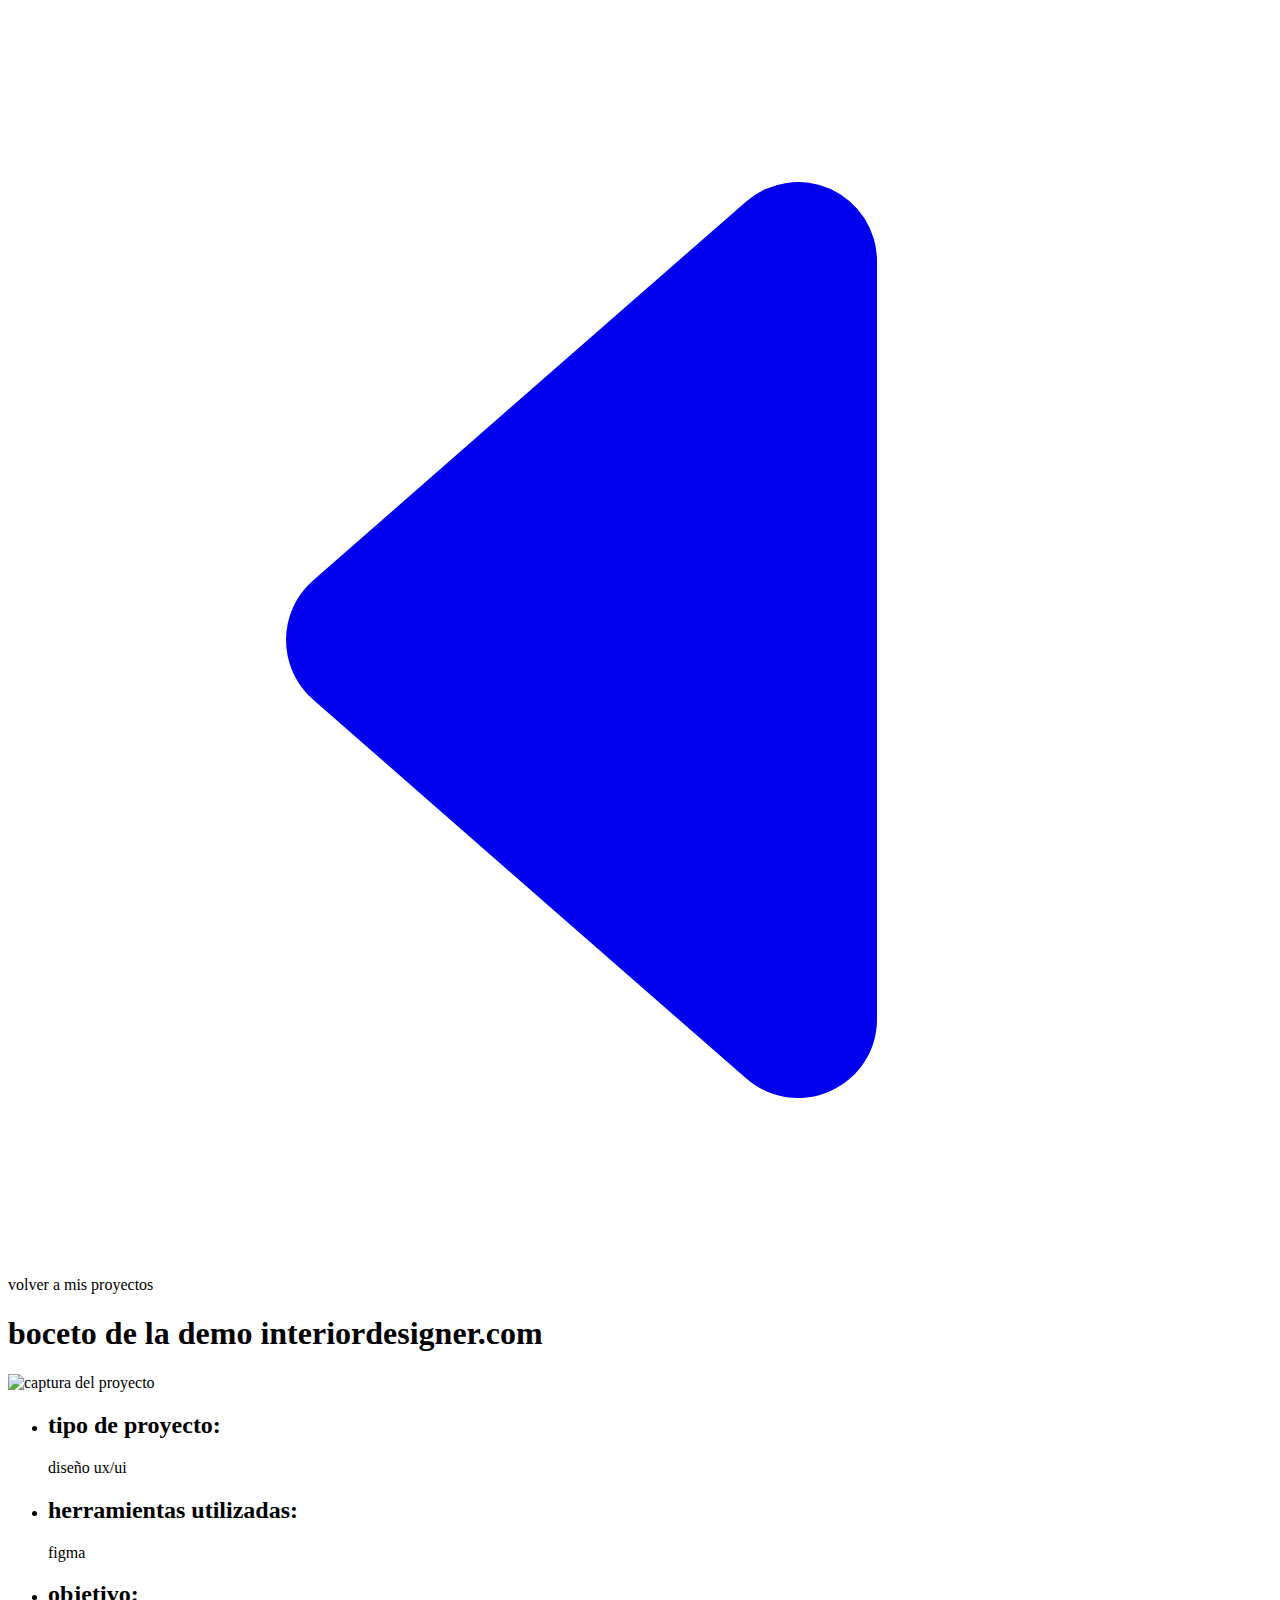
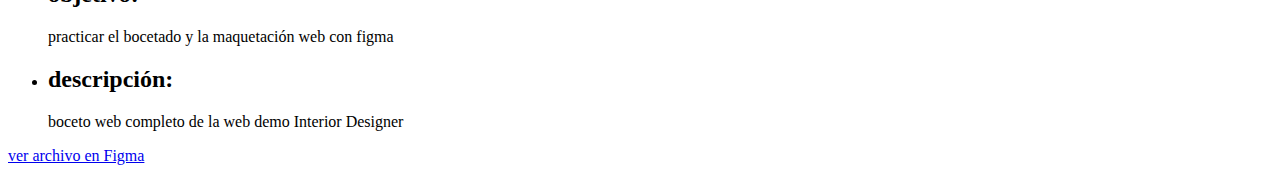
==== demo-interiordesigner.html @ db823369 "Add files via upload" ====
<!-- Iniciamos el código de html que va a tener como objetivo estructurar la ficha de cada proyecto del portfolio. -->
<!-- Metodología utilizada en las clases: suit-css. -->

<!-- Declaración de documento html. -->
<!DOCTYPE html>
<!-- Seleccionamos español como idioma. -->
<html lang="es">
<head>
    <!-- Codificación de caracteres. -->
    <meta charset="UTF-8">
    <meta http-equiv="X-UA-Compatible" content="IE=edge">
    <meta name="viewport" content="width=device-width, initial-scale=1.0">
    <!-- Enlace a la hoja de estilos css. -->
    <link rel="stylesheet" href="css/proyecto.css">
    <!-- Enlace al código de js. -->
    <script src="js/proyecto.js" defer></script>
    <!-- Favicon. -->
    <link rel="icon" type="icon/webp" href="assets/images/favicondark.webp">
    <!-- Título seo. -->
    <title>Alejandro Ochando - FrontEnd Developer & Digital Marketer</title>
    <!-- Tipógrafías de google fonts necesarias. -->
    <link rel="preconnect" href="https://fonts.googleapis.com">
    <link rel="preconnect" href="https://fonts.gstatic.com" crossorigin>
    <link href="https://fonts.googleapis.com/css2?family=Poppins:ital,wght@0,100;0,200;0,300;0,400;0,500;0,600;0,700;1,100;1,200;1,300;1,400;1,500;1,600;1,700&display=swap" rel="stylesheet">
</head>

<!-- Se inicia el contenido legible por el navegador. -->
<body>

    <!-- Mensaje de volver hacia atrás. -->
    <div class="Back-contenedor">

        <a href="https://www.alejandroochando.com/#proyectos" class="Back-a">
            <div class="Back">
                <svg xmlns="http://www.w3.org/2000/svg" fill="currentColor" class="Back-svg" viewBox="0 0 16 16">
                    <path d="m3.86 8.753 5.482 4.796c.646.566 1.658.106 1.658-.753V3.204a1 1 0 0 0-1.659-.753l-5.48 4.796a1 1 0 0 0 0 1.506z"/>
                </svg>
            </div>
        </a>

        <div class="Back-message">
            <span class="Back-span">volver a mis proyectos</span>
        </div>

    </div>

    <!-- Comienza el contenido de la ficha de proyecto. -->
    <div class="Contenedor">

        <h1 class="Contenedor-title">boceto de la demo interiordesigner.com</h1>

        <div class="Contenedor-interiordesign">
            
            <div class="Contenedor-scrollbar">
                <img src="assets/images/capturainterior.webp" alt="captura del proyecto" class="Contenedor-img escritorio">
            </div>

            <ul class="Contenedor-ul">
                <li class="Contenedor-li"><h2 class="Contenedor-h2">tipo de proyecto:</h2><p class="Contenedor-p">diseño ux/ui</p></li>
                <li class="Contenedor-li"><h2 class="Contenedor-h2">herramientas utilizadas:</h2><p class="Contenedor-p">figma</p></li>
                <li class="Contenedor-li"><h2 class="Contenedor-h2">objetivo:</h2><p class="Contenedor-p">practicar el bocetado y la maquetación web con figma</p></li>
                <li class="Contenedor-li"><h2 class="Contenedor-h2">descripción:</h2><p class="Contenedor-p">boceto web completo de la web demo Interior Designer</p></li>
            </ul>

        </div>

    </div>

    <!-- Botón de enlace a Figma. -->
    <a href="https://www.figma.com/file/KSnKx8q1UIrU9FPF46fWFl/Bocetado-Interior-Designer?node-id=1%3A5&t=AhSv3w5gjYajPRsr-1" class="Git-a" title="Ir a ver el archivo en Figma" target="_blank" rel="noreferrer">
        <div class="Git">
            <p class="Git-p">ver archivo en Figma</p>
        </div>
    </a>

</body>
</html>
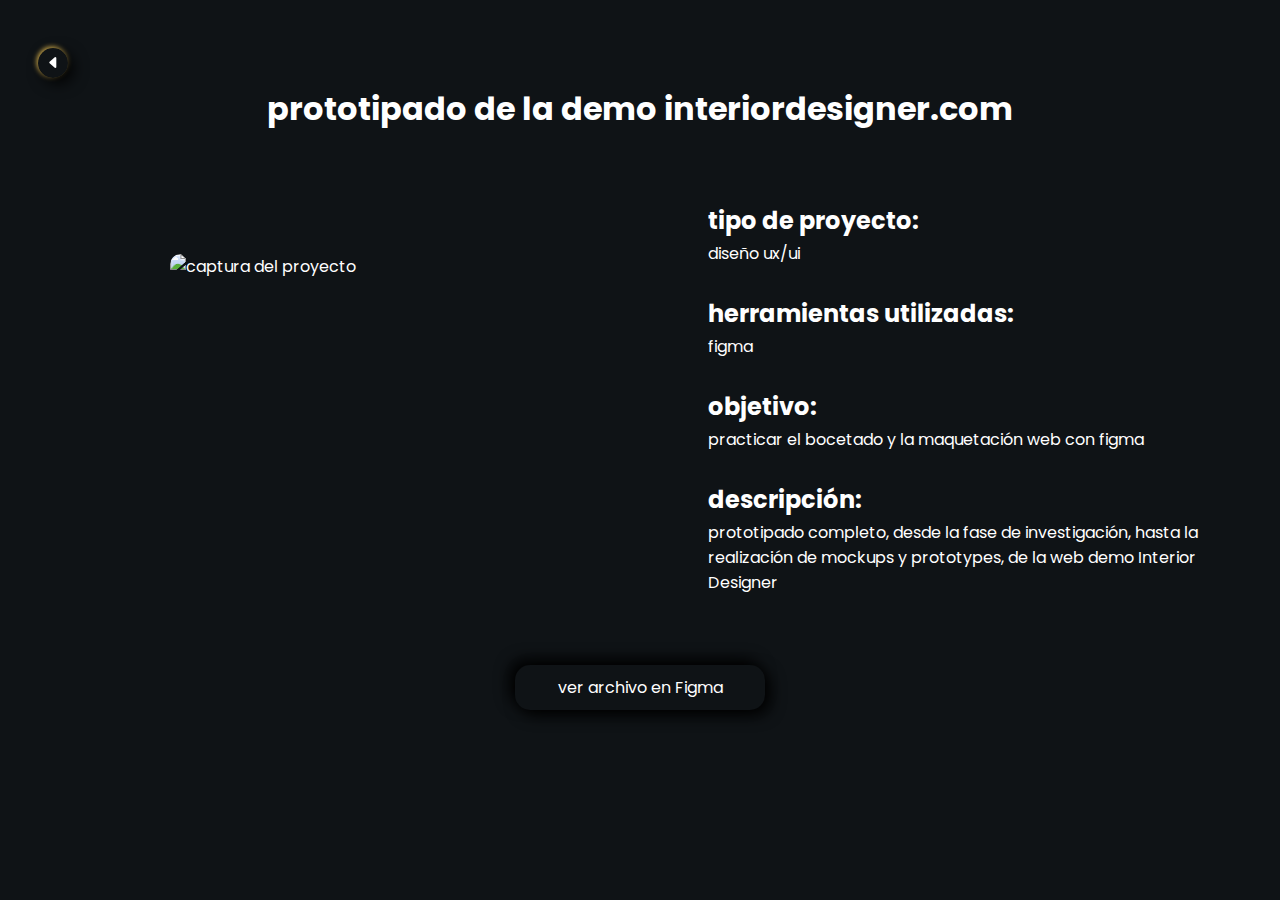
==== commit e498a6f5: "Update demo-interiordesigner.html" ====
--- a/demo-interiordesigner.html
+++ b/demo-interiordesigner.html
@@ -31,7 +31,7 @@
     <!-- Mensaje de volver hacia atrás. -->
     <div class="Back-contenedor">
 
-        <a href="https://www.alejandroochando.com/#proyectos" class="Back-a">
+        <a href="https://alejandroochandodev.github.io/web-personal/#proyectos" class="Back-a">
             <div class="Back">
                 <svg xmlns="http://www.w3.org/2000/svg" fill="currentColor" class="Back-svg" viewBox="0 0 16 16">
                     <path d="m3.86 8.753 5.482 4.796c.646.566 1.658.106 1.658-.753V3.204a1 1 0 0 0-1.659-.753l-5.48 4.796a1 1 0 0 0 0 1.506z"/>
@@ -48,7 +48,7 @@
     <!-- Comienza el contenido de la ficha de proyecto. -->
     <div class="Contenedor">
 
-        <h1 class="Contenedor-title">boceto de la demo interiordesigner.com</h1>
+        <h1 class="Contenedor-title">prototipado de la demo interiordesigner.com</h1>
 
         <div class="Contenedor-interiordesign">
             
@@ -60,7 +60,7 @@
                 <li class="Contenedor-li"><h2 class="Contenedor-h2">tipo de proyecto:</h2><p class="Contenedor-p">diseño ux/ui</p></li>
                 <li class="Contenedor-li"><h2 class="Contenedor-h2">herramientas utilizadas:</h2><p class="Contenedor-p">figma</p></li>
                 <li class="Contenedor-li"><h2 class="Contenedor-h2">objetivo:</h2><p class="Contenedor-p">practicar el bocetado y la maquetación web con figma</p></li>
-                <li class="Contenedor-li"><h2 class="Contenedor-h2">descripción:</h2><p class="Contenedor-p">boceto web completo de la web demo Interior Designer</p></li>
+                <li class="Contenedor-li"><h2 class="Contenedor-h2">descripción:</h2><p class="Contenedor-p">prototipado completo, desde la fase de investigación, hasta la realización de mockups y prototypes, de la web demo Interior Designer</p></li>
             </ul>
 
         </div>
@@ -70,8 +70,7 @@
     <!-- Botón de enlace a Figma. -->
     <a href="https://www.figma.com/file/KSnKx8q1UIrU9FPF46fWFl/Bocetado-Interior-Designer?node-id=1%3A5&t=AhSv3w5gjYajPRsr-1" class="Git-a" title="Ir a ver el archivo en Figma" target="_blank" rel="noreferrer">
         <div class="Git">
-            <p class="Git-p">ver archivo en Figma</p>
-        </div>
+            <p class="Git-p">ver archivo en Figma</p>               
     </a>
 
 </body>
--- a/css/proyecto.css
+++ b/css/proyecto.css
@@ -0,0 +1,401 @@
+
+/* Iniciamos el código de la hoja de estilos css que va a tener anexado cada proyecto del portfolio. */
+/* Esta hoja tiene como objetivo principalmente añadir los estilos y la apariencia requerida a la estructura maquetada en html. */
+
+/* Se inicia la hoja de estilos con un reset, es decir, con el reseteo de efectos y propiedades que vienen por defecto. */
+@charset "UTF-8";
+
+* {
+    margin: 0;
+    padding: 0;
+    border: 0;
+    -webkit-box-sizing: border-box;
+            box-sizing: border-box;
+    vertical-align: baseline;
+    /* Esto es para ver las cajas en todo momento, por tanto estará comentado, y cuando sea necesario, se descomentará. */
+    /* outline: 2px red ridge; */
+}
+
+*::before , *::after {
+    display: block;
+}
+
+/* Se evitan posible confusiones con las imagenes. */
+img, picture, video, iframe, figure {
+    max-width: 100%;
+    width: 100%;
+    display: block;
+}
+
+/* Se resetean los enlaces. */
+a {
+    display: block;
+    text-decoration: none;
+    color: inherit;
+    font-size: inherit;
+}
+
+/* Los enalces de lospárrafos se quedan como están. */
+p a {
+    display: inline;
+}
+
+/* Se quitan los puntos de los <li>. */
+li {
+    list-style-type: none;
+}
+
+/* Se configuran anclas "a cámara lenta". */
+html {
+    scroll-behavior: smooth;
+}
+
+/* Se desactivan los estilos por defecto de las principales etiquetas de texto. */
+h1, h2, h3, h4, h5, h6, p, span, a, strong, blockquote, i, b, u, em {
+    /* font-size: 1em;
+    font-weight: inherit;
+    font-style: inherit;
+    text-decoration: none;
+    color: inherit; */
+}
+
+/* Se evitan problemas con los pseudoelementos de quotes */
+blockquote:before, blockquote:after, q:before, q:after {
+    content: "";
+    content: none;
+}
+
+/* Se configura el texto que se selecciona. */
+::-moz-selection {
+    background-color: var(--negro);
+    color: var(--blanco);
+}
+::selection {
+    background-color: var(--negro);
+    color: var(--blanco);
+}
+
+/* Se nivelan problemas de tipografías y colocación de formularios. */
+form, input, textarea, select, button, label {
+    font-family: inherit;
+    font-size: inherit;
+    -webkit-hyphens: auto;
+        -ms-hyphens: auto;
+            hyphens: auto;
+    background-color: transparent;
+    color: inherit;
+    display: block;
+}
+
+/* Se resetean las tablas. */
+table, tr, td {
+    border-collapse: collapse;
+    border-spacing: 0;
+}
+
+/* Se evitan problemas con los SVG */
+svg {
+    width: 100%;
+    display: block;
+    fill: currentColor;
+}
+
+/* Se personaliza la scrollbar. */
+/* El ancho: */
+::-webkit-scrollbar {
+    width: 10px;
+}
+
+/* El canal por el que pasa: */
+::-webkit-scrollbar-track {
+background: rgba(12, 16, 19, 0.99)6;
+box-shadow: inset 2px 2px 5px rgb(0, 0, 0);
+border-radius: 20px;
+}
+
+/* El scrollbar: */
+::-webkit-scrollbar-thumb {
+background: rgba(61, 121, 167, 0.99);
+border-radius: 20px;
+}
+
+/* Cuando pasas el cursor por encima del scrollbar: */
+::-webkit-scrollbar-thumb:hover {
+background: rgba(40, 79, 109, 0.99);
+}
+
+/* Especificaciones generales. */
+body {
+    min-height: 100vh;
+    max-width: 1430px;
+    margin: auto;
+    font-size: 100%;
+    color: white;
+    background-color: rgba(12, 16, 19, 0.99);
+    font-family: 'Poppins', sans-serif;
+}
+
+/* El botón de hacia atrás. */
+.Back-contenedor {
+    position: fixed;
+    top: 5%;
+    left: 3%;
+    display: flex;
+    flex-flow: row nowrap;
+    justify-content: flex-start;
+    align-items: center;
+    gap: .9375rem;
+    z-index: 1;
+}
+
+.Back {
+    width: 1.875rem;
+    height: 1.875rem;
+    border-radius: 50%;
+    display: flex;
+    flex-flow: row nowrap;
+    justify-content: center;
+    align-items: center;
+    box-shadow:  .3125rem .3125rem .9375rem #000000,
+                -0.0625rem -0.0625rem .3125rem #F8CC59;
+    transition: all 0.8s ease;
+}
+
+.Back:hover {
+    transform: scale(1.2);
+}
+
+.Back:active {
+    transform: scale(0.8);
+}
+
+.Back-svg {
+    width: .9375rem;
+}
+
+/* Oculto para que se despliegue al pasar el cursor. */
+.Back-message {
+    padding: .3125rem .9375rem;
+    border-radius: 2rem;
+    box-shadow:  .3125rem .3125rem .9375rem #000000,
+                -0.0625rem -0.0625rem .3125rem #F8CC59;
+    opacity: 0;
+    transform: translateX(-5%);
+    transition: all 0.5s ease;
+    pointer-events: none;
+    background-color: rgba(12, 16, 19, 0.99);
+}
+
+.over {
+    opacity: 1;
+    transform: translateX(0);
+}
+
+/* Empieza el contenido de la ficha de proyecto. */
+.Contenedor {
+    padding: 3.75rem;
+}
+
+.Contenedor-title {
+    text-align: center;
+    margin-top: 1.5625rem;
+}
+
+.Contenedor-content {
+    margin-top: 5rem;
+    display: flex;
+    flex-flow: row nowrap;
+    justify-content: center;
+    align-items: center;
+    gap: 3.125rem;
+}
+
+.Contenedor-scroll {
+    display: flex;
+    flex-flow: row nowrap;
+    justify-content: center;
+    align-items: flex-start;
+    gap: 3.125rem;
+}
+
+.Contenedor-interiordesign {
+    margin-top: 5rem;
+    margin-left: 6.875rem;
+    display: flex;
+    flex-flow: row nowrap;
+    justify-content: center;
+    align-items: center;
+    gap: 3.125rem;
+}
+
+.Contenedor-wetransfer {
+    margin-top: 5rem;
+    margin-left: 6.875rem;
+    display: flex;
+    flex-flow: row nowrap;
+    justify-content: center;
+    align-items: center;
+    gap: 3.125rem;
+}
+
+/* Se añade una scrollbar al div contenedor de la imagen. */
+.Contenedor-scrollbar {
+    height: 18.75rem;
+    overflow: hidden;
+    overflow-y: scroll;
+    border-radius: .625rem;
+}
+
+.Contenedor-img {
+    border-radius: .625rem;
+}
+
+.escritorio {
+    width: 31.25rem;
+    
+}
+
+.tfm {
+    border: 1px solid white;
+}
+
+.movil {
+    width: 12.5rem;
+}
+
+.Contenedor-ul {
+    width: 50%;
+    display: flex;
+    flex-flow: column nowrap;
+    justify-content: flex-start;
+    align-items: flex-start;
+    gap: 1.875rem;
+    margin-top: -0.625rem;
+}
+
+.Contenedor-li {
+    width: 100%;
+    display: flex;
+    flex-flow: column nowrap;
+    justify-content: flex-start;
+    align-items: flex-start;
+}
+
+.Contenedor-p {
+    margin-top: .1875rem;
+}
+
+/* Botón de enlace a GitHub o a Figma. */
+.Git {
+    width: 15.625rem;
+    margin: .625rem auto 3.75rem;
+    padding: .625rem 1.25rem;
+    display: flex;
+    flex-flow: column nowrap;
+    justify-content: center;
+    align-items: center;
+    border-radius: .9375rem;
+    box-shadow:  .3125rem .3125rem .9375rem #000000,
+                -0.3125rem -0.3125rem .9375rem #000000;
+}
+
+.Git:hover {
+    border-radius: .9375rem;
+    box-shadow:  .3125rem .3125rem .9375rem #000000,
+                -0.0625rem -0.0625rem .3125rem #F8CC59;
+}
+
+/* Modo responsive de la ficha de proyecto. */
+@media (max-width: 1150px) {
+    .Contenedor-content {
+        flex-flow: column nowrap;
+        gap: 6.25rem;
+    }
+    .Contenedor-interiordesign {
+        flex-flow: column nowrap;
+        gap: 6.25rem;
+        margin-left: 0;
+    }
+    .Contenedor-wetransfer {
+        flex-flow: column nowrap;
+        gap: 6.25rem;
+        margin-left: 0;
+    }
+    .Contenedor-ul {
+        display: grid;
+        grid-template-columns: 1fr;
+        width: 100%;
+        gap: 3.125rem;
+    }
+    .Git {
+        margin: 2.5rem auto 7.5rem;
+    }
+}
+
+@media (max-width: 920px) {
+    .Back {
+        box-shadow:  .3125rem .3125rem .9375rem #000000,
+                    -0.0625rem -0.0625rem .3125rem #F8CC59;
+    }
+    .Back-message {
+        display: none;
+    }
+    .Git {
+        box-shadow:  .3125rem .3125rem .9375rem #000000,
+                    -0.0625rem -0.0625rem .3125rem #F8CC59;
+    }
+}
+
+@media (max-width: 700px) {
+    body {
+        font-size: 90%;
+    }
+    .Back-contenedor {
+        top: 5%;
+        left: 5%;
+    }
+    .Contenedor-scroll {
+        flex-direction: column;
+        align-items: center;
+    }
+}
+
+@media (max-width: 430px) {
+    body {
+        font-size: 80%;
+    }
+    .Pixar-scrollbar {
+        overflow-y: hidden;
+        height: max-content
+    }
+    .Git {
+        width: 13.125rem;
+    }
+}
+
+@media (max-width: 380px) {
+    body {
+        font-size: 70%;
+    }
+}
+
+@media (max-width: 350px) {
+    body {
+        font-size: 60%;
+    }
+}
+
+@media (max-width: 320px) {
+    body {
+        font-size: 55%;
+    }
+    .Pixar-scrollbar {
+        height: max-content;
+    }
+}
+
+@media (max-width: 300px) {
+    body {
+        font-size: 47%;
+    }
+}
